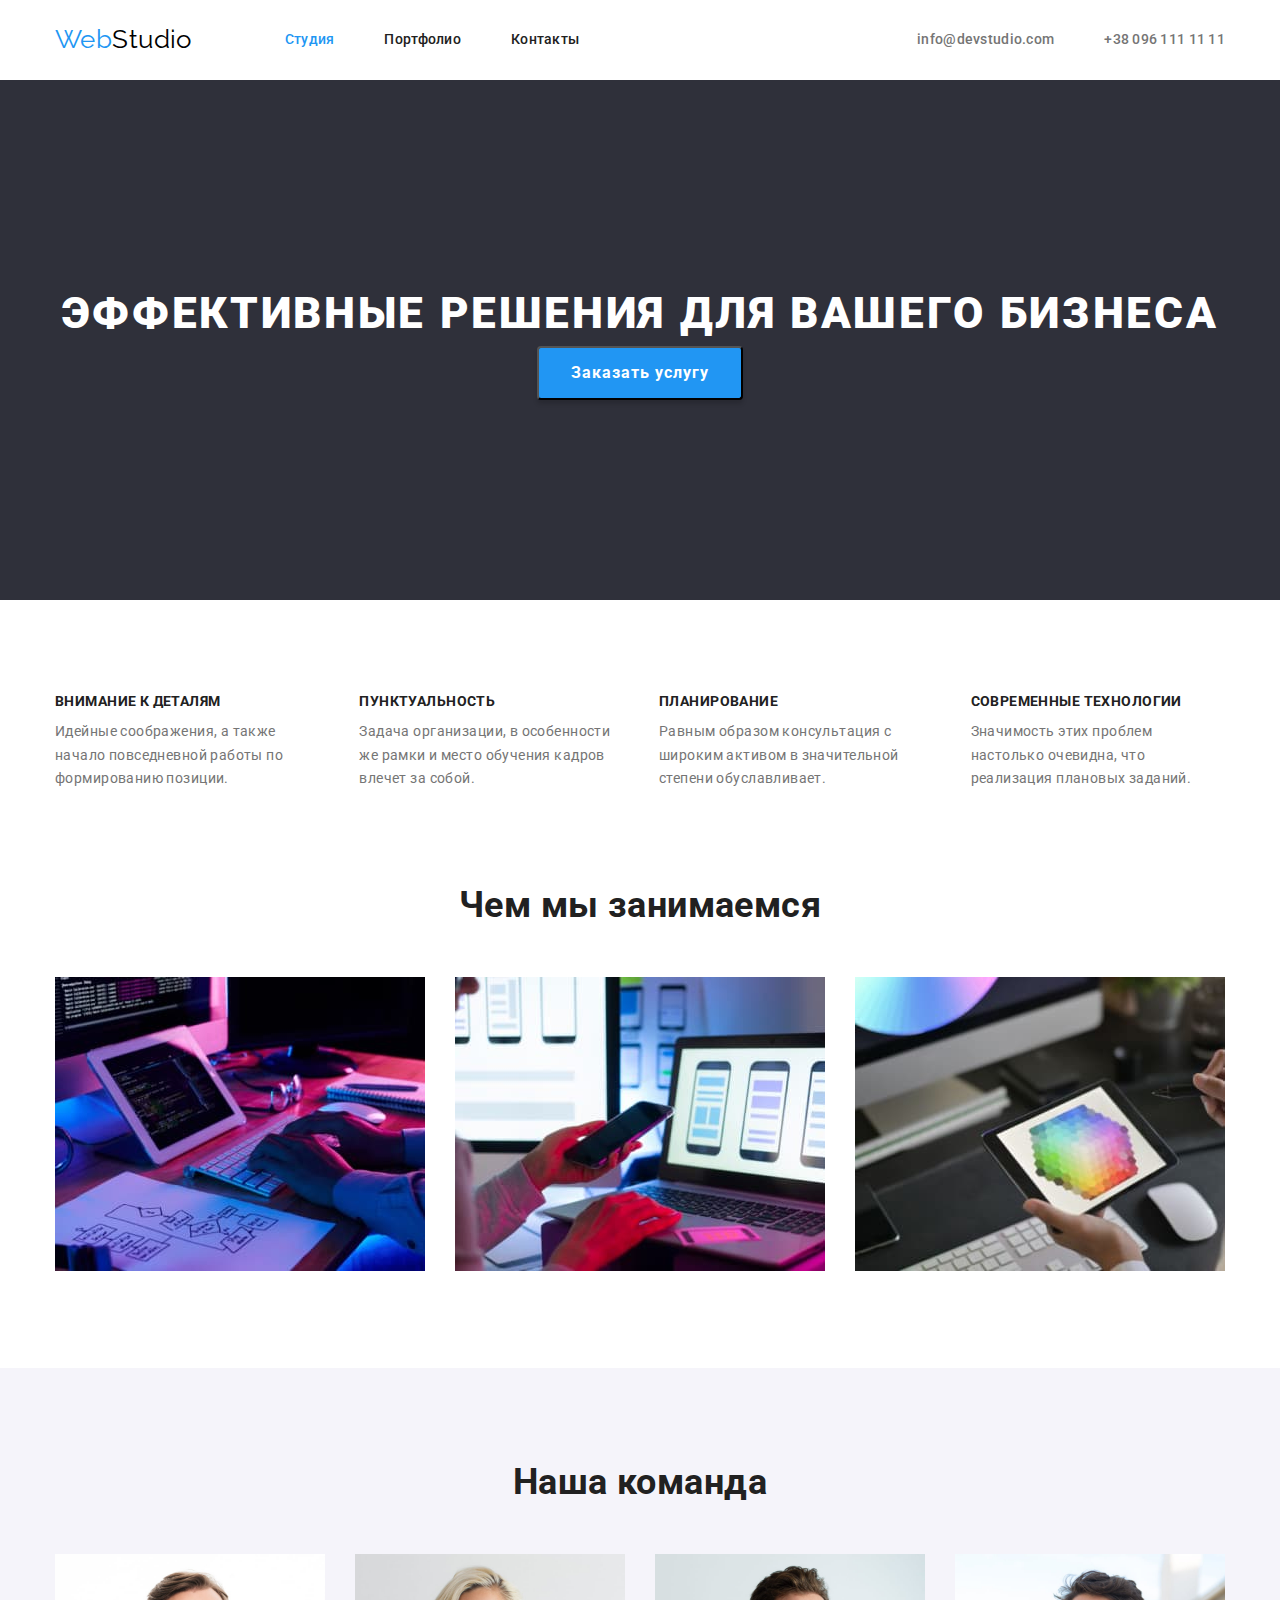
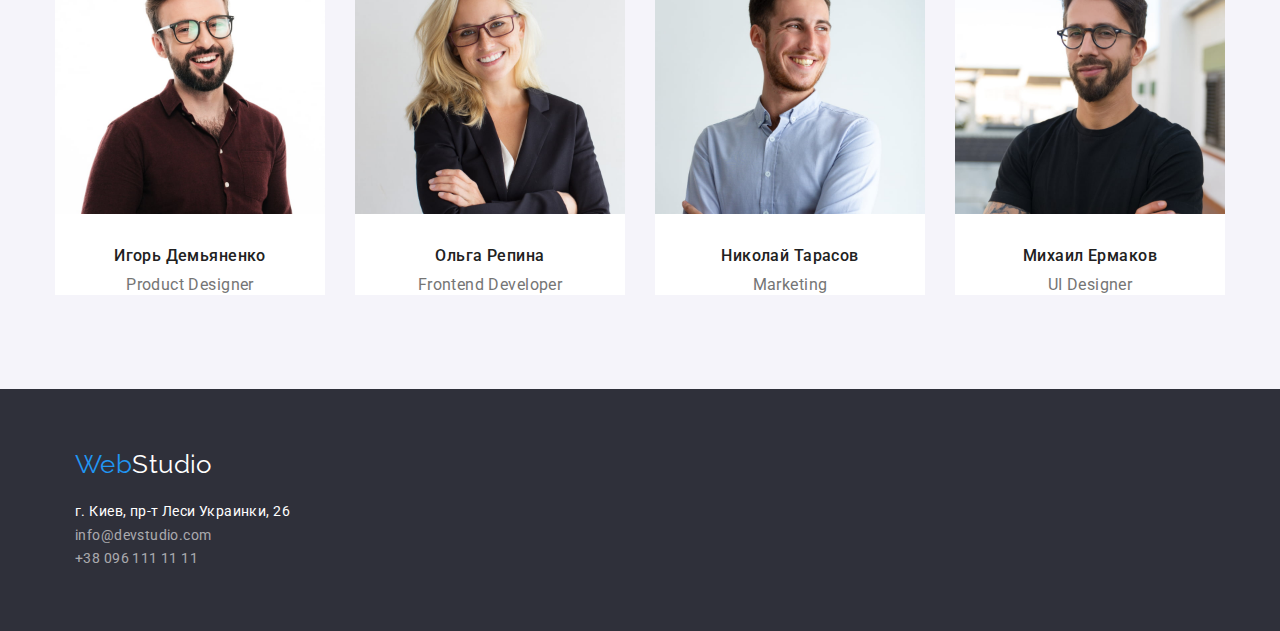
==== index.html @ ca98e0b0 "HW3" ====
<!DOCTYPE html>
<html lang="ru">
  <head>
    <meta charset="UTF-8" />
    <meta http-equiv="X-UA-Compatible" content="IE=edge" />
    <meta name="viewport" content="width=device-width, initial-scale=1.0" />
    <link rel="preconnect" href="https://fonts.googleapis.com" />
    <link rel="preconnect" href="https://fonts.gstatic.com" crossorigin />
    <link <link rel="preconnect" href="https://fonts.googleapis.com" />
    <link rel="preconnect" href="https://fonts.gstatic.com" crossorigin />
    <link
      href="https://fonts.googleapis.com/css2?family=Raleway:wght@700&family=Roboto:wght@400;500;700;900&display=swap"
      rel="stylesheet"
    />
    <link
      rel="stylesheet"
      href="https://cdnjs.cloudflare.com/ajax/libs/modern-normalize/1.1.0/modern-normalize.min.css"
    />
    <link rel="stylesheet" href="./css/styles.css" />
    <title>WebStudio</title>
  </head>
  <body>
    <header>
      <div class="container nav-header">
        <nav class="nav-header">
          <a href="./index.html" class="link logo"><span class="color-logo">Web</span>Studio</a>
          <ul class="list nav-list">
            <li>
              <a href="./index.html" class="link nav-link current">Студия</a>
            </li>
            <li>
              <a href="./portfolio.html" class="link nav-link">Портфолио</a>
            </li>
            <li>
              <a href="#contact" class="link nav-link">Контакты </a>
            </li>
          </ul>
        </nav>
        <ul class="list contacts-list">
          <li>
            <a class="link contacts-link" href="mailto:info@devstudio.com">info@devstudio.com</a>
          </li>
          <li><a class="link contacts-link" href="tel:+380961111111">+38 096 111 11 11</a></li>
        </ul>
      </div>
    </header>
    <main>
      <section class="hero">
        <div class="container">
          <h1 class="hero-title">Эффективные решения для вашего бизнеса</h1>
          <button class="button" type="button" cursor="pointer">Заказать услугу</button>
        </div>
      </section>
      <section class="section features">
        <div class="container">
          <h2 class="visually-hidden">Особенности</h2>
          <ul class="list">
            <li>
              <h3 class="features-subtitle">Внимание к деталям</h3>
              <p class="features-text">
                Идейные соображения, а также начало повседневной работы по формированию позиции.
              </p>
            </li>
            <li>
              <h3 class="features-subtitle">Пунктуальность</h3>
              <p class="features-text">
                Задача организации, в особенности же рамки и место обучения кадров влечет за собой.
              </p>
            </li>
            <li>
              <h3 class="features-subtitle">Планирование</h3>
              <p class="features-text">
                Равным образом консультация с широким активом в значительной степени обуславливает.
              </p>
            </li>
            <li>
              <h3 class="features-subtitle">Современные технологии</h3>
              <p class="features-text">
                Значимость этих проблем настолько очевидна, что реализация плановых заданий.
              </p>
            </li>
          </ul>
        </div>
      </section>
      <section class="section preview">
        <div class="container">
          <h2 class="title">Чем мы занимаемся</h2>
          <ul class="list">
            <li class="preview-list">
              <img src="./images/box1.jpg" alt="HTML" width="370" height="294" />
            </li>
            <li class="preview-list">
              <img src="./images/box2.jpg" alt="CSS" width="370" height="294" />
            </li>
            <li class="preview-list">
              <img src="./images/box3.jpg" alt="JavaScript" width="370" height="294" />
            </li>
          </ul>
        </div>
      </section>
      <section class="team">
        <div class="container">
          <h2 class="title">Наша команда</h2>
          <ul class="list">
            <li class="team-list">
              <img src="./images/img1.jpg" alt="Игорь Демьяненко" width="270" height="260" />
              <h3 class="team-subtitle">Игорь Демьяненко</h3>
              <p class="team-text">Product Designer</p>
            </li>
            <li class="team-list">
              <img src="./images/img2.jpg" alt="Ольга Репина" width="270" height="260" />
              <h3 class="team-subtitle">Ольга Репина</h3>
              <p class="team-text">Frontend Developer</p>
            </li>
            <li class="team-list">
              <img src="./images/img3.jpg" alt="Николай Тарасов" width="270" height="260" />
              <h3 class="team-subtitle">Николай Тарасов</h3>
              <p class="team-text">Marketing</p>
            </li>
            <li class="team-list">
              <img src="./images/img4.jpg" alt="Михаил Ермаков" width="270" height="260" />
              <h3 class="team-subtitle">Михаил Ермаков</h3>
              <p class="team-text">UI Designer</p>
            </li>
          </ul>
        </div>
      </section>
    </main>
    <footer id="contact" class="footer">
      <div class="container">
        <a href="./index.html" class="link color-logo-footer">
          <span class="color-logo">Web</span>Studio</a
        >
        <address class="address">
          <ul class="list">
            <li>
              <a
                class="address-nav"
                href="https://goo.gl/maps/piqngm7oDQpEDh6u6"
                target="_blank"
                rel="noopener nofollow noreferrer"
                >г. Киев, пр-т Леси Украинки, 26</a
              >
            </li>
            <li><a class="link" href="mailto:info@devstudio.com">info@devstudio.com</a></li>
            <li><a class="link" href="tel:+380961111111">+38 096 111 11 11</a></li>
          </ul>
        </address>
      </div>
    </footer>
  </body>
</html>
---- css/styles.css ----
html {
  box-sizing: border-box;
}

*,
*::before,
*::after {
  box-sizing: inherit;
}

body {
  color: var(--text-color);
  font-family: Roboto, sans-serif;
  letter-spacing: 0.03em;
  font-size: 14px;
  background-color: var(--background-basic);
}

h1,
h2,
h3,
ul,
p {
  padding: 0;
  margin: 0;
}

.container {
  width: 1200px;
  margin-left: auto;
  margin-right: auto;
  padding-left: 15px;
  padding-right: 15px;
}

:root {
  --text-color: #757575;
  --title-color: #212121;
  --accent-color: #2196f3;
  --adress-color: rgba(255, 255, 255, 0.6);
  --background-basic: #ffffff;
  --background-secondary: #2f303a;
  --background-button: #f5f4fa;
  --button-hover-color: #188ce8;
}
.link,
.address-nav {
  text-decoration: none;
  color: var(--text-color);
}
.list {
  list-style: none;
}

.visually-hidden {
  position: absolute;
  width: 1px;
  height: 1px;
  margin: -1px;
  border: 0;
  padding: 0;

  white-space: nowrap;
  clip-path: inset(100%);
  clip: rect(0 0 0 0);
  overflow: hidden;
}
/* Логотип шапки и подвала */
.nav-header {
  display: flex;
  align-items: center;
  justify-content: space-between;
}
.logo {
  color: #000000;
  font-family: Raleway, cursive;
  font-size: 26px;
  line-height: 1.2;

  margin-right: 93px;
}
.color-logo {
  color: var(--accent-color);
}
.color-logo-footer {
  color: var(--background-basic);
  font-family: Raleway, cursive;
  font-size: 26px;
  line-height: 1.2;
}
/* навигация */
.nav-list .current {
  color: var(--accent-color);
}
.nav-list {
  display: flex;
}

.nav-list li:not(:last-child) {
  margin-right: 50px;
}

.nav-link {
  color: var(--title-color);
}

.nav-link,
.contacts-link {
  font-weight: 500;
  line-height: 1.14;
  letter-spacing: 0.02em;
  display: block;
  padding-top: 32px;
  padding-bottom: 32px;
}
.contacts-list {
  display: flex;
}
.contacts-list li + li {
  margin-left: 50px;
}
.contacts-link:hover,
.nav-link:hover,
.contacts-link:focus,
.nav-link:focus {
  color: var(--accent-color);
}

.hero {
  background: var(--background-secondary);
  text-align: center;
  padding: 200px 0;
}
.hero-title {
  color: var(--background-basic);

  font-weight: 900;
  font-size: 44px;
  line-height: 1.5;
  letter-spacing: 0.06em;
  text-transform: uppercase;
}
.hero .button:hover,
.hero .button:focus {
  background: var(--button-hover-color);
}
.button {
  display: inline-block;

  color: var(--background-basic);
  background-color: var(--accent-color);

  font-family: Roboto, sans-serif;
  font-weight: 700;
  font-size: 16px;
  line-height: 1.87;
  letter-spacing: 0.06em;

  box-shadow: 0px 4px 4px rgba(0, 0, 0, 0.15);
  padding: 10px 32px;
  border-radius: 4px;
}

.section {
  margin: 94px 0;
}

.features .list {
  display: flex;
}
.features .list li:not(:first-child) {
  margin-left: 30px;
}
.features-subtitle {
  font-size: 14px;
  color: var(--title-color);
  line-height: 1.14;
  text-transform: uppercase;
}
.features-text {
  line-height: 1.7;
  margin-top: 10px;
}
/* Чем мы занимаемся */
.title {
  color: var(--title-color);
  font-size: 36px;
  line-height: 1.16;
  text-align: center;
  color: var(--title-color);
}
.preview-list {
  margin-top: 50px;
}
.preview .list {
  display: flex;
}
.preview-list:not(:last-child) {
  margin-right: 30px;
}
/* Наша команда */
.team {
  background: var(--background-button);
  padding: 94px 0;
}
.team-list {
  background: var(--background-basic);
  margin-top: 50px;
}

.team .list {
  display: flex;
}
.team-list:not(:last-child) {
  margin-right: 30px;
}

.team-subtitle {
  font-weight: 500;
  font-size: 16px;
  line-height: 1.18;
  text-align: center;
  color: var(--title-color);
  margin-top: 30px;
}

.team-text {
  font-size: 16px;
  line-height: 1.18;
  text-align: center;
  margin-top: 10px;
}
/* Подвал */
.address {
  font-style: normal;
  font-weight: 400;
  font-size: 14px;
  line-height: 1.7;
  margin-top: 20px;
}
.address .link {
  color: var(--adress-color);
}
.address .address-nav {
  color: var(--background-basic);
}

.address .link:hover,
.address .link:focus {
  color: var(--accent-color);
}
.footer {
  background: var(--background-secondary);
  padding: 60px;
}
/* страница портфолио */

/* кнопки фильтра */
.filters .button {
  display: inline-block;

  color: var(--title-color);
  background: var(--background-button);

  font-family: inherit;
  font-style: normal;
  font-weight: 500;
  font-size: 16px;
  line-height: 1.6;
  text-align: center;
  letter-spacing: 0.03em;

  padding: 6px 22px;
}

.filters .list {
  display: flex;
  justify-content: center;
}
.filters .list li:not(:last-child) {
  margin-right: 8px;
}
.filters .button:hover,
.filters .button:focus {
  color: var(--background-basic);
  background: var(--accent-color);
}
.filters .button.active {
  color: var(--background-basic);
  background: var(--accent-color);
}
/* разделы портфолио*/

.portfolio .portfolio-title {
  color: var(--title-color);
  font-size: 18px;
  line-height: 2;
  letter-spacing: 0.06em;
}

.portfolio .portfolio-text {
  color: var(--text-color);
  font-size: 16px;
  line-height: 1.87;
}
.portfolio-list {
  display: flex;
  flex-wrap: wrap;
  text-align: left;
  width: calc((100%-60px / 3));
}
.portfolio-list li {
  margin-right: 30px;
  margin-bottom: 30px;
  border-bottom: 1px solid #eeeeee;
}
.portfolio-list li:nth-child(3n) {
  margin-right: 0;
}
.portfolio-list li:nth-last-child(-n + 3) {
  margin-bottom: 0;
}
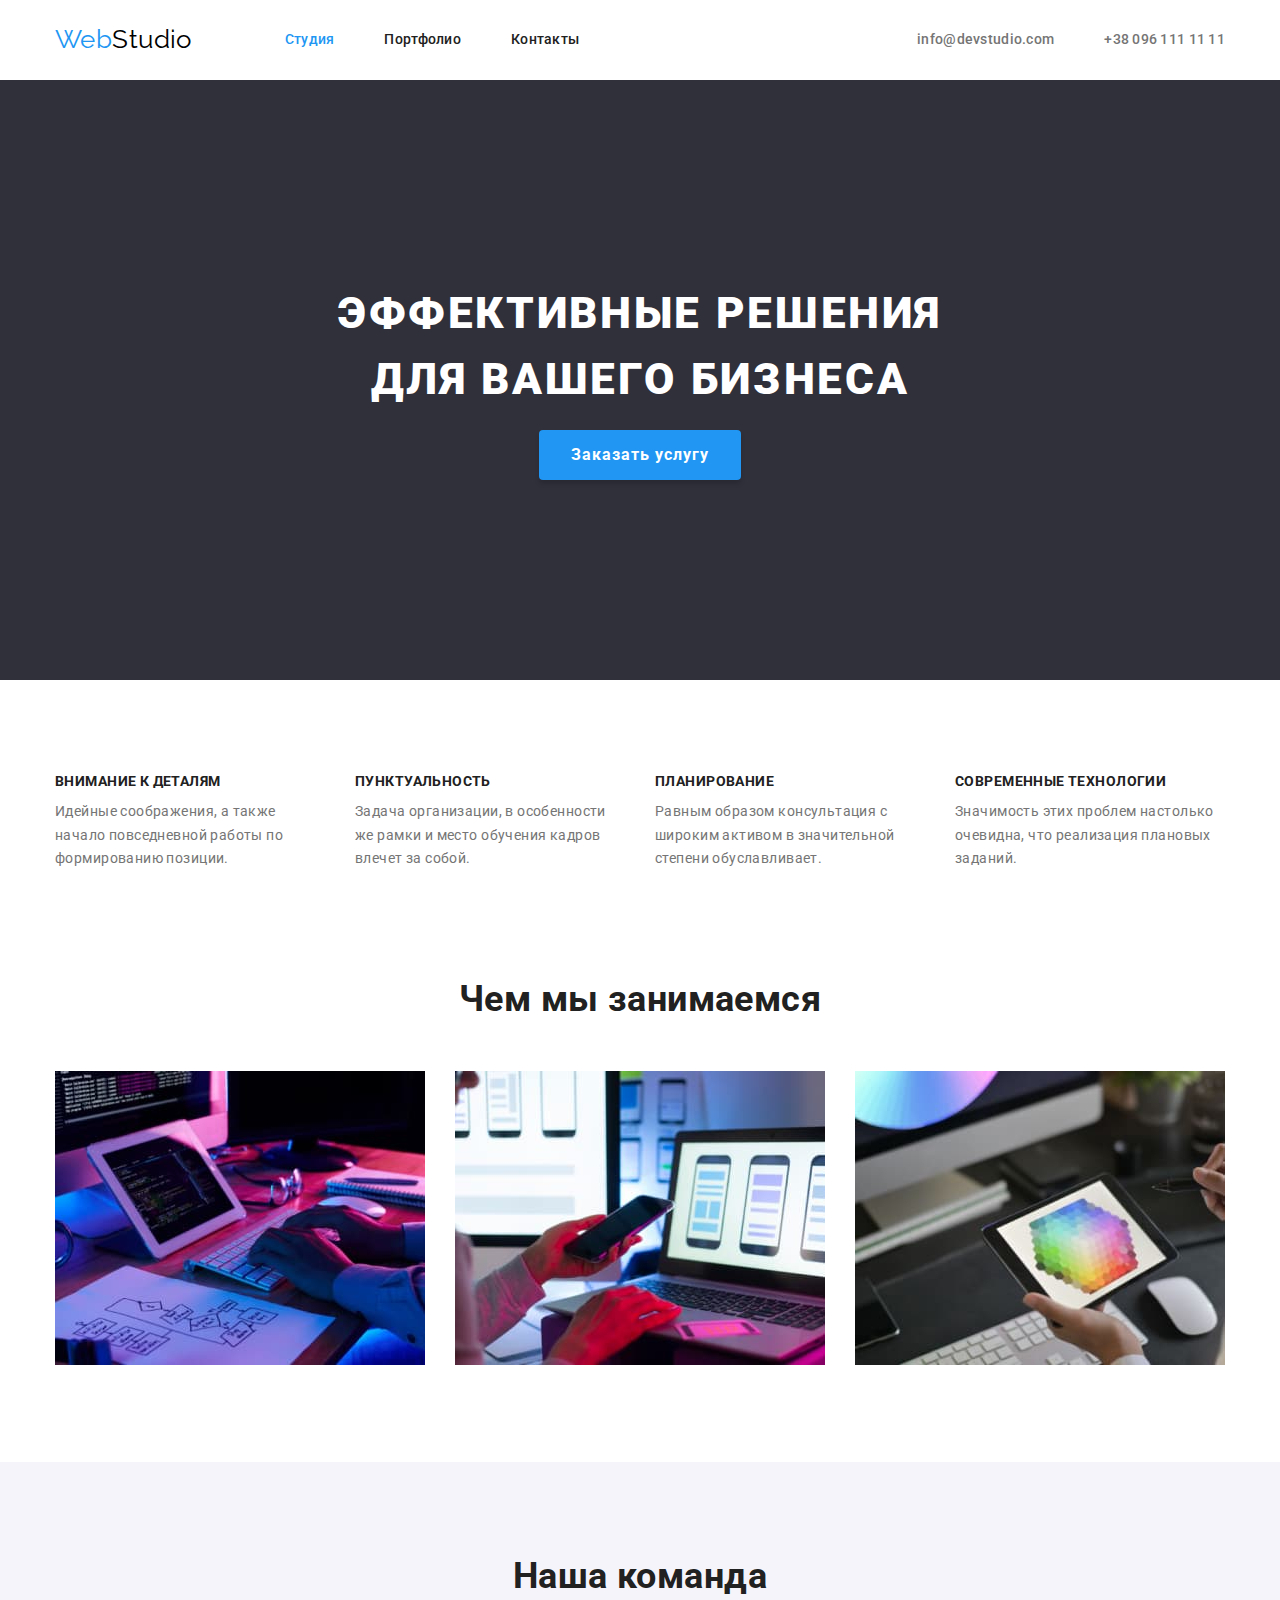
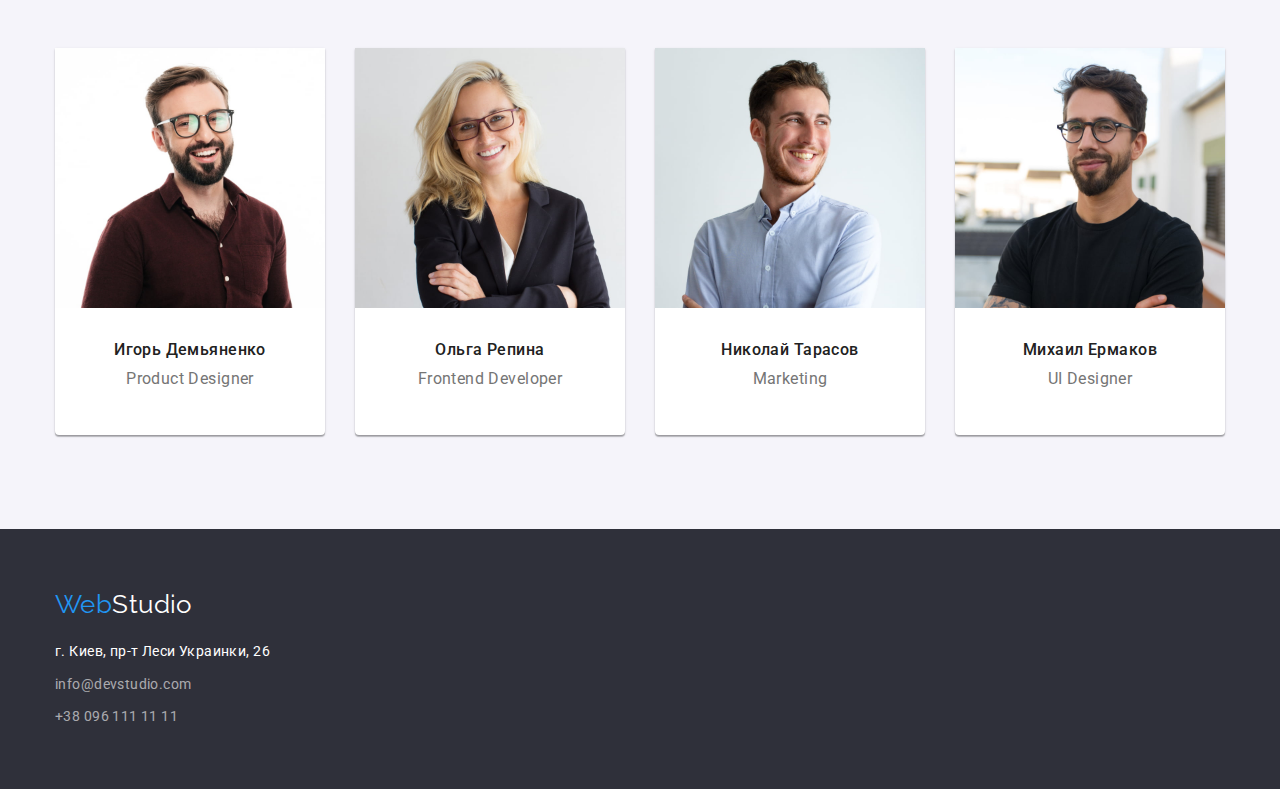
==== commit 6480551c: "edits" ====
--- a/index.html
+++ b/index.html
@@ -45,7 +45,7 @@
       </div>
     </header>
     <main>
-      <section class="hero">
+      <section class="section hero">
         <div class="container">
           <h1 class="hero-title">Эффективные решения для вашего бизнеса</h1>
           <button class="button" type="button" cursor="pointer">Заказать услугу</button>
@@ -98,7 +98,7 @@
           </ul>
         </div>
       </section>
-      <section class="team">
+      <section class="section team">
         <div class="container">
           <h2 class="title">Наша команда</h2>
           <ul class="list">
--- a/css/styles.css
+++ b/css/styles.css
@@ -19,9 +19,16 @@
 h1,
 h2,
 h3,
-ul,
+h4,
+h5,
+h6,
 p {
-  padding: 0;
+  margin-top: 0;
+}
+
+.list {
+  list-style: none;
+  padding-left: 0;
   margin: 0;
 }
 
@@ -31,6 +38,9 @@
   margin-right: auto;
   padding-left: 15px;
   padding-right: 15px;
+}
+.section {
+  padding: 94px 0;
 }
 
 :root {
@@ -47,9 +57,7 @@
 .address-nav {
   text-decoration: none;
   color: var(--text-color);
-}
-.list {
-  list-style: none;
+  color: inherit;
 }
 
 .visually-hidden {
@@ -69,7 +77,7 @@
 .nav-header {
   display: flex;
   align-items: center;
-  justify-content: space-between;
+  margin-right: auto;
 }
 .logo {
   color: #000000;
@@ -116,8 +124,8 @@
 .contacts-list {
   display: flex;
 }
-.contacts-list li + li {
-  margin-left: 50px;
+.contacts-list li:not(:last-child) {
+  margin-right: 50px;
 }
 .contacts-link:hover,
 .nav-link:hover,
@@ -139,6 +147,10 @@
   line-height: 1.5;
   letter-spacing: 0.06em;
   text-transform: uppercase;
+
+  width: 696px;
+  height: 120px;
+  margin: 0 auto 30px;
 }
 .hero .button:hover,
 .hero .button:focus {
@@ -156,32 +168,33 @@
   line-height: 1.87;
   letter-spacing: 0.06em;
 
+  border: none;
   box-shadow: 0px 4px 4px rgba(0, 0, 0, 0.15);
   padding: 10px 32px;
   border-radius: 4px;
 }
 
-.section {
-  margin: 94px 0;
-}
-
 .features .list {
   display: flex;
 }
-.features .list li:not(:first-child) {
-  margin-left: 30px;
+.features .list li:not(:last-child) {
+  margin-right: 30px;
 }
 .features-subtitle {
   font-size: 14px;
   color: var(--title-color);
   line-height: 1.14;
   text-transform: uppercase;
+  margin-bottom: 10px;
 }
 .features-text {
   line-height: 1.7;
-  margin-top: 10px;
+  width: 270px;
 }
 /* Чем мы занимаемся */
+.preview {
+  padding-top: 0;
+}
 .title {
   color: var(--title-color);
   font-size: 36px;
@@ -189,8 +202,8 @@
   text-align: center;
   color: var(--title-color);
 }
-.preview-list {
-  margin-top: 50px;
+.preview .title {
+  margin-bottom: 50px;
 }
 .preview .list {
   display: flex;
@@ -201,11 +214,16 @@
 /* Наша команда */
 .team {
   background: var(--background-button);
-  padding: 94px 0;
+}
+
+.team .title {
+  margin-bottom: 50px;
 }
 .team-list {
   background: var(--background-basic);
-  margin-top: 50px;
+  box-shadow: 0px 1px 3px rgba(0, 0, 0, 0.12), 0px 1px 1px rgba(0, 0, 0, 0.14),
+    0px 2px 1px rgba(0, 0, 0, 0.2);
+  border-radius: 0px 0px 4px 4px;
 }
 
 .team .list {
@@ -221,22 +239,26 @@
   line-height: 1.18;
   text-align: center;
   color: var(--title-color);
-  margin-top: 30px;
+  margin-bottom: 10px;
+  padding-top: 30px;
 }
 
 .team-text {
   font-size: 16px;
   line-height: 1.18;
   text-align: center;
-  margin-top: 10px;
+  padding-bottom: 30px;
 }
 /* Подвал */
+.color-logo-footer {
+  display: inline-block;
+  margin-bottom: 20px;
+}
 .address {
   font-style: normal;
   font-weight: 400;
   font-size: 14px;
   line-height: 1.7;
-  margin-top: 20px;
 }
 .address .link {
   color: var(--adress-color);
@@ -251,11 +273,17 @@
 }
 .footer {
   background: var(--background-secondary);
-  padding: 60px;
+  padding: 60px 0;
+}
+.footer li:not(:last-child) {
+  margin-bottom: 9px;
 }
 /* страница портфолио */
 
 /* кнопки фильтра */
+.list-button {
+  margin-bottom: 34px;
+}
 .filters .button {
   display: inline-block;
 
@@ -270,6 +298,7 @@
   text-align: center;
   letter-spacing: 0.03em;
 
+  border: none;
   padding: 6px 22px;
 }
 
@@ -277,7 +306,7 @@
   display: flex;
   justify-content: center;
 }
-.filters .list li:not(:last-child) {
+.filters .list .filters-button:not(:last-child) {
   margin-right: 8px;
 }
 .filters .button:hover,
@@ -290,12 +319,16 @@
   background: var(--accent-color);
 }
 /* разделы портфолио*/
+.portfolio-list .cartump {
+  margin: 20px;
+}
 
 .portfolio .portfolio-title {
   color: var(--title-color);
   font-size: 18px;
   line-height: 2;
   letter-spacing: 0.06em;
+  margin-bottom: 4px;
 }
 
 .portfolio .portfolio-text {
@@ -307,16 +340,16 @@
   display: flex;
   flex-wrap: wrap;
   text-align: left;
-  width: calc((100%-60px / 3));
-}
-.portfolio-list li {
+}
+.portfolio-list .portfolio-items {
   margin-right: 30px;
   margin-bottom: 30px;
-  border-bottom: 1px solid #eeeeee;
-}
-.portfolio-list li:nth-child(3n) {
+  border: 1px solid #eeeeee;
+  width: 370px;
+}
+.portfolio-list .portfolio-items:nth-child(3n) {
   margin-right: 0;
 }
-.portfolio-list li:nth-last-child(-n + 3) {
+.portfolio-list .portfolio-items:nth-last-child(-n + 3) {
   margin-bottom: 0;
 }
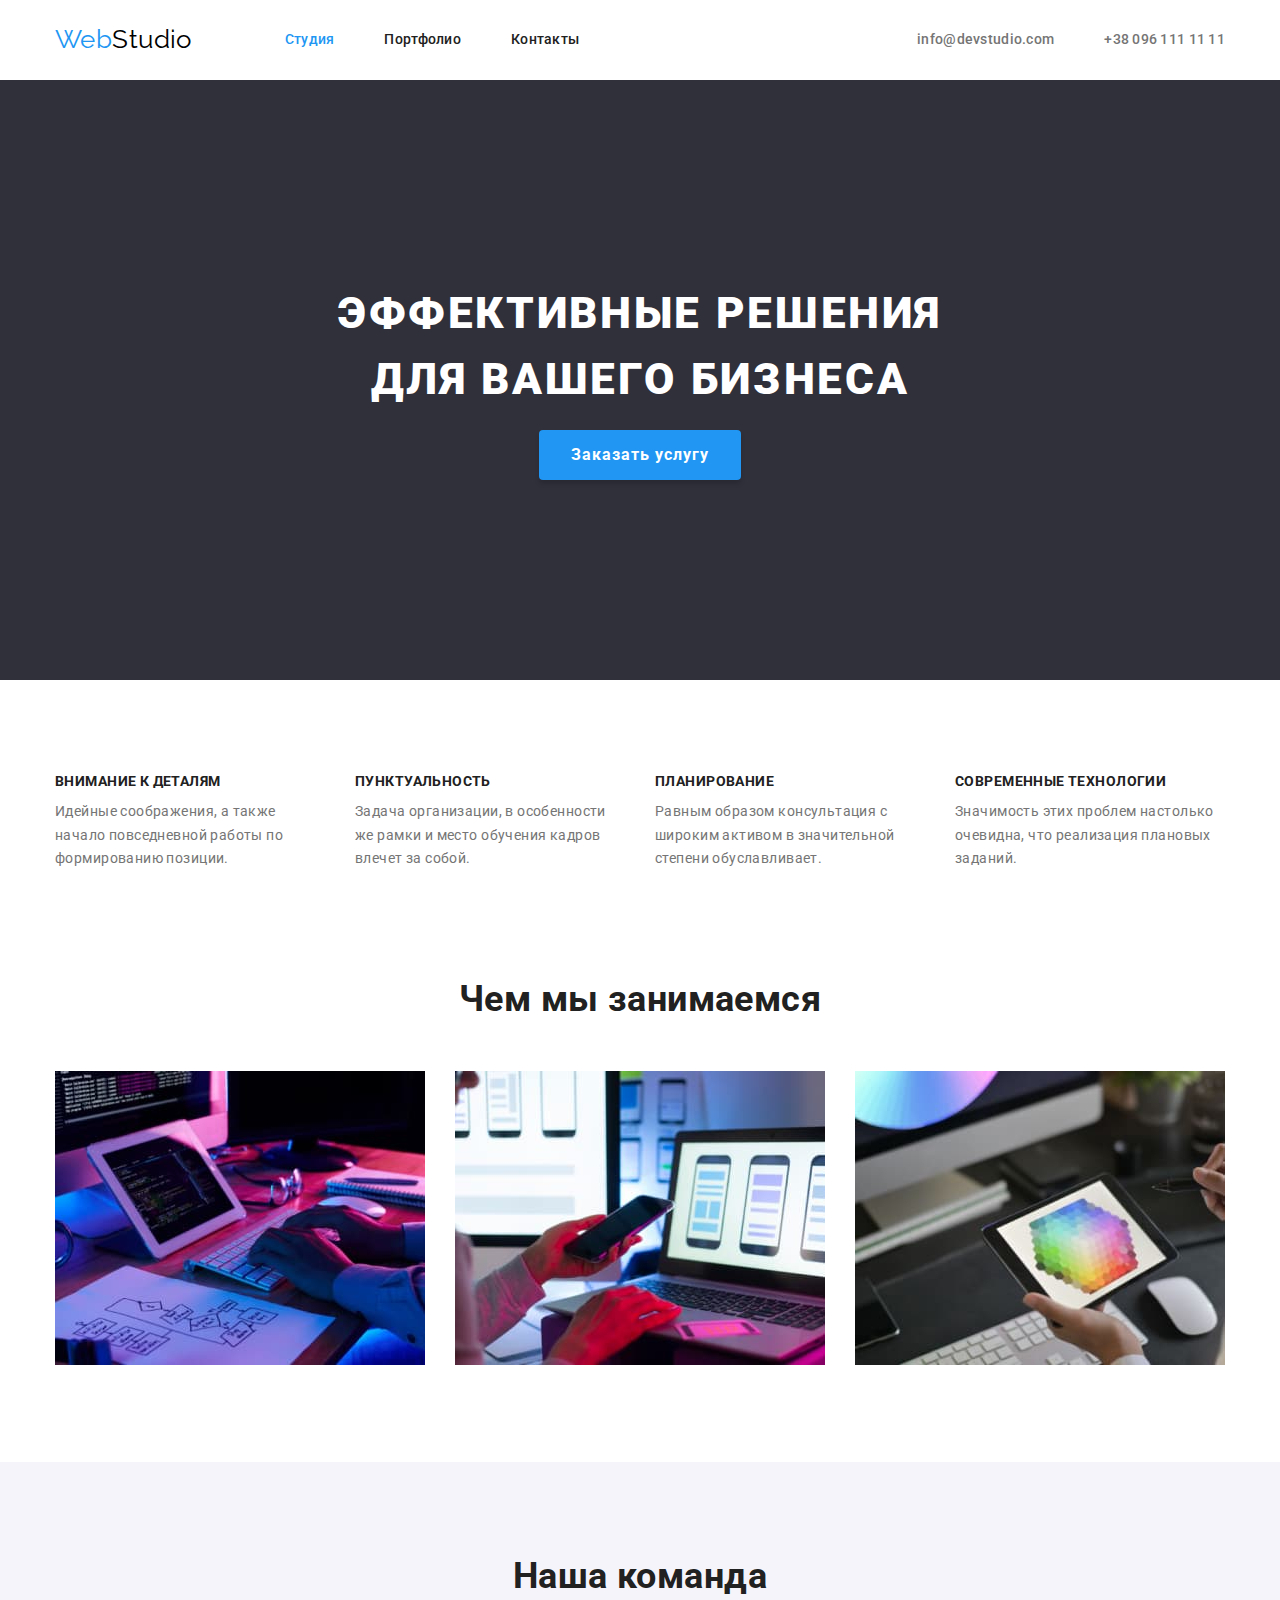
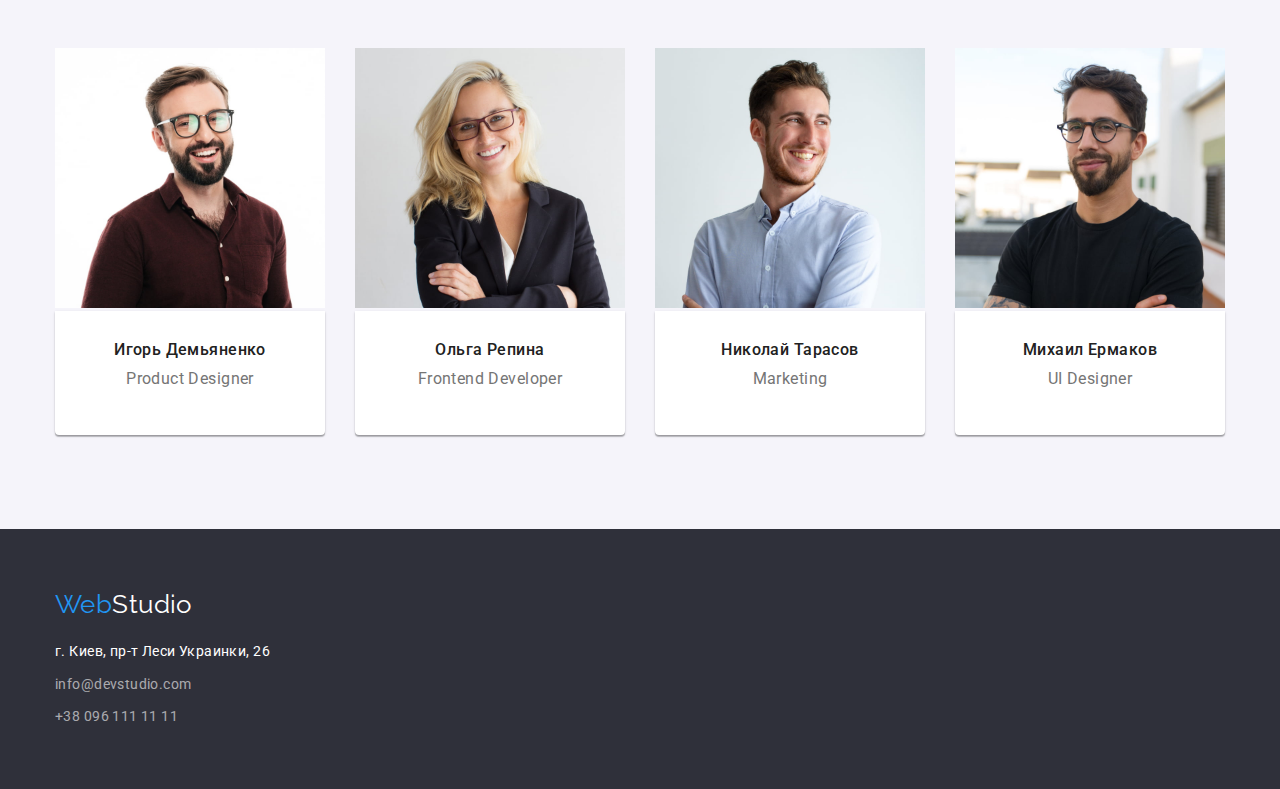
==== commit 0311f8bc: "edits thupm" ====
--- a/index.html
+++ b/index.html
@@ -104,23 +104,31 @@
           <ul class="list">
             <li class="team-list">
               <img src="./images/img1.jpg" alt="Игорь Демьяненко" width="270" height="260" />
-              <h3 class="team-subtitle">Игорь Демьяненко</h3>
-              <p class="team-text">Product Designer</p>
+              <div class="team-thump">
+                <h3 class="team-subtitle">Игорь Демьяненко</h3>
+                <p class="team-text">Product Designer</p>
+              </div>
             </li>
             <li class="team-list">
               <img src="./images/img2.jpg" alt="Ольга Репина" width="270" height="260" />
-              <h3 class="team-subtitle">Ольга Репина</h3>
-              <p class="team-text">Frontend Developer</p>
+              <div class="team-thump">
+                <h3 class="team-subtitle">Ольга Репина</h3>
+                <p class="team-text">Frontend Developer</p>
+              </div>
             </li>
             <li class="team-list">
               <img src="./images/img3.jpg" alt="Николай Тарасов" width="270" height="260" />
-              <h3 class="team-subtitle">Николай Тарасов</h3>
-              <p class="team-text">Marketing</p>
+              <div class="team-thump">
+                <h3 class="team-subtitle">Николай Тарасов</h3>
+                <p class="team-text">Marketing</p>
+              </div>
             </li>
             <li class="team-list">
               <img src="./images/img4.jpg" alt="Михаил Ермаков" width="270" height="260" />
-              <h3 class="team-subtitle">Михаил Ермаков</h3>
-              <p class="team-text">UI Designer</p>
+              <div class="team-thump">
+                <h3 class="team-subtitle">Михаил Ермаков</h3>
+                <p class="team-text">UI Designer</p>
+              </div>
             </li>
           </ul>
         </div>
--- a/css/styles.css
+++ b/css/styles.css
@@ -219,11 +219,13 @@
 .team .title {
   margin-bottom: 50px;
 }
-.team-list {
+.team-thump {
   background: var(--background-basic);
   box-shadow: 0px 1px 3px rgba(0, 0, 0, 0.12), 0px 1px 1px rgba(0, 0, 0, 0.14),
     0px 2px 1px rgba(0, 0, 0, 0.2);
   border-radius: 0px 0px 4px 4px;
+  padding-top: 30px;
+  padding-bottom: 30px;
 }
 
 .team .list {
@@ -240,14 +242,12 @@
   text-align: center;
   color: var(--title-color);
   margin-bottom: 10px;
-  padding-top: 30px;
 }
 
 .team-text {
   font-size: 16px;
   line-height: 1.18;
   text-align: center;
-  padding-bottom: 30px;
 }
 /* Подвал */
 .color-logo-footer {
@@ -319,8 +319,8 @@
   background: var(--accent-color);
 }
 /* разделы портфолио*/
-.portfolio-list .cartump {
-  margin: 20px;
+.portfolio-list .cart-thumb {
+  margin: 20px 24px;
 }
 
 .portfolio .portfolio-title {
